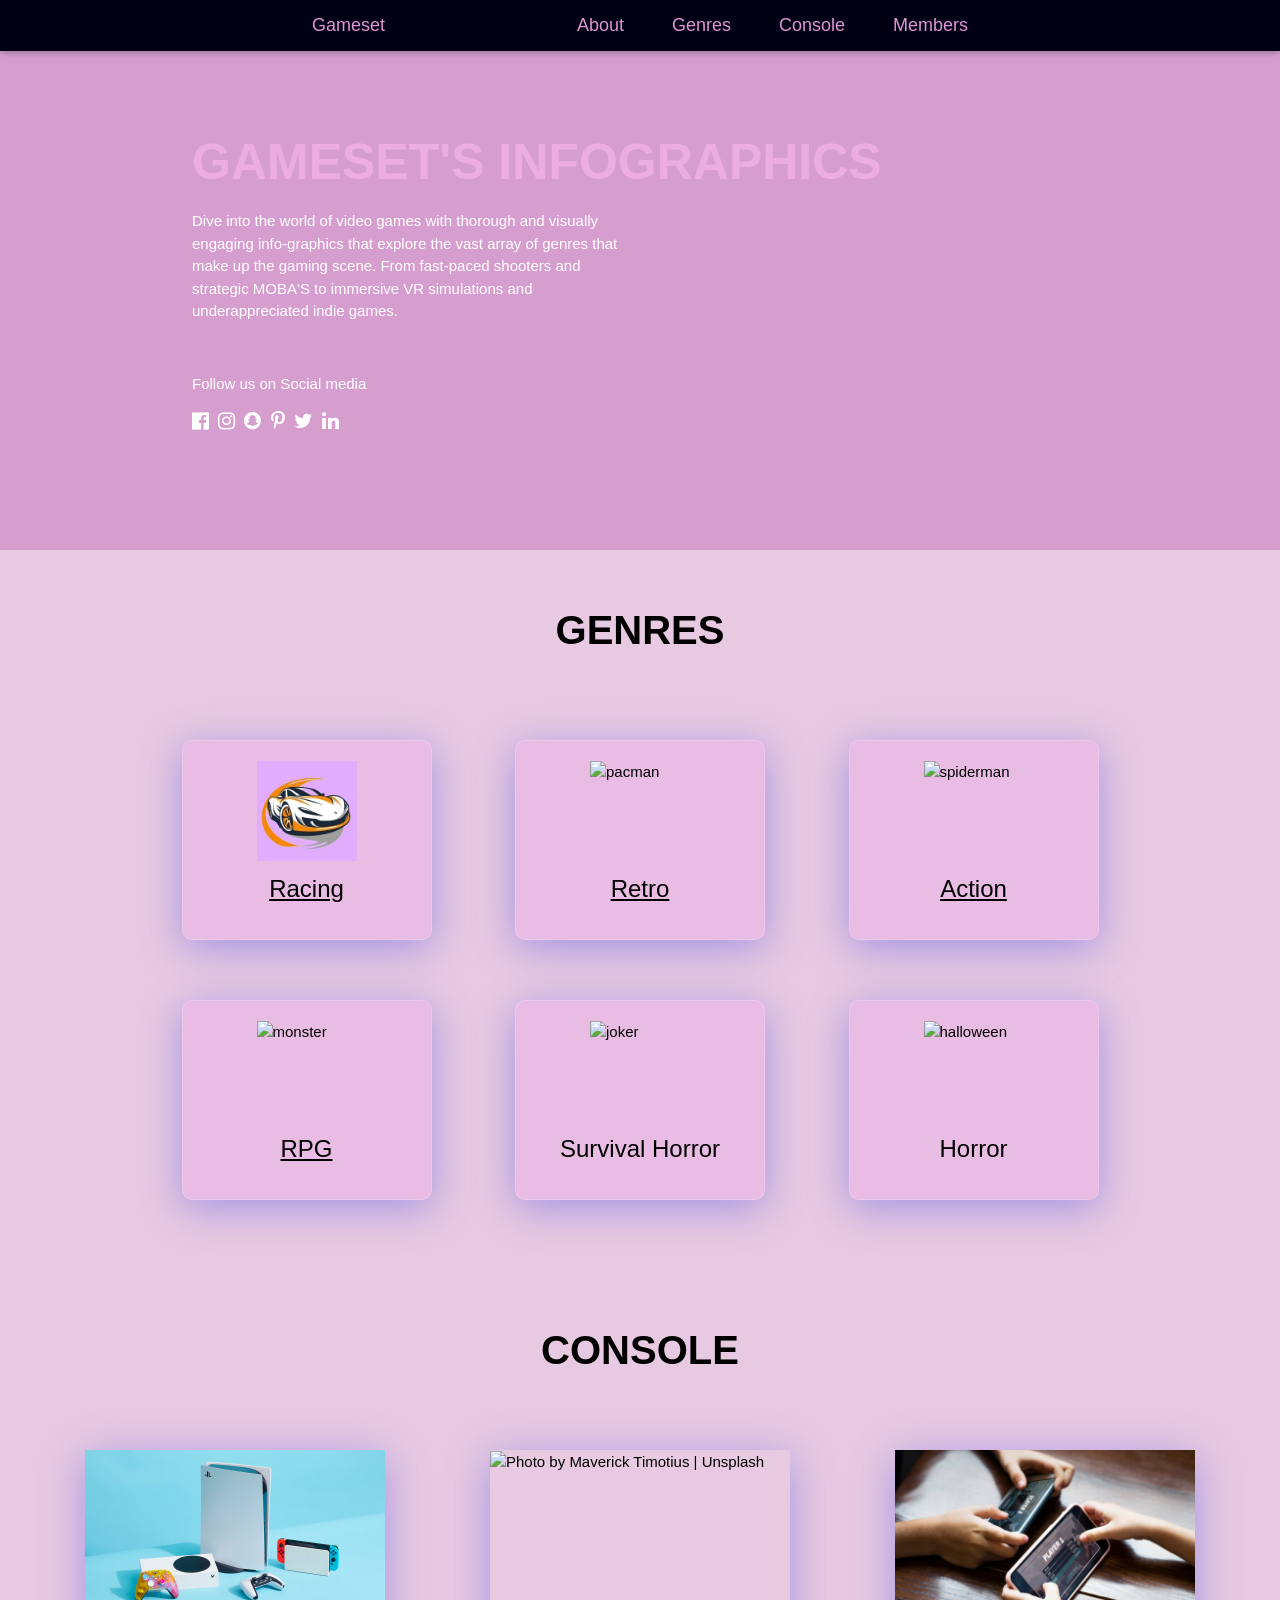
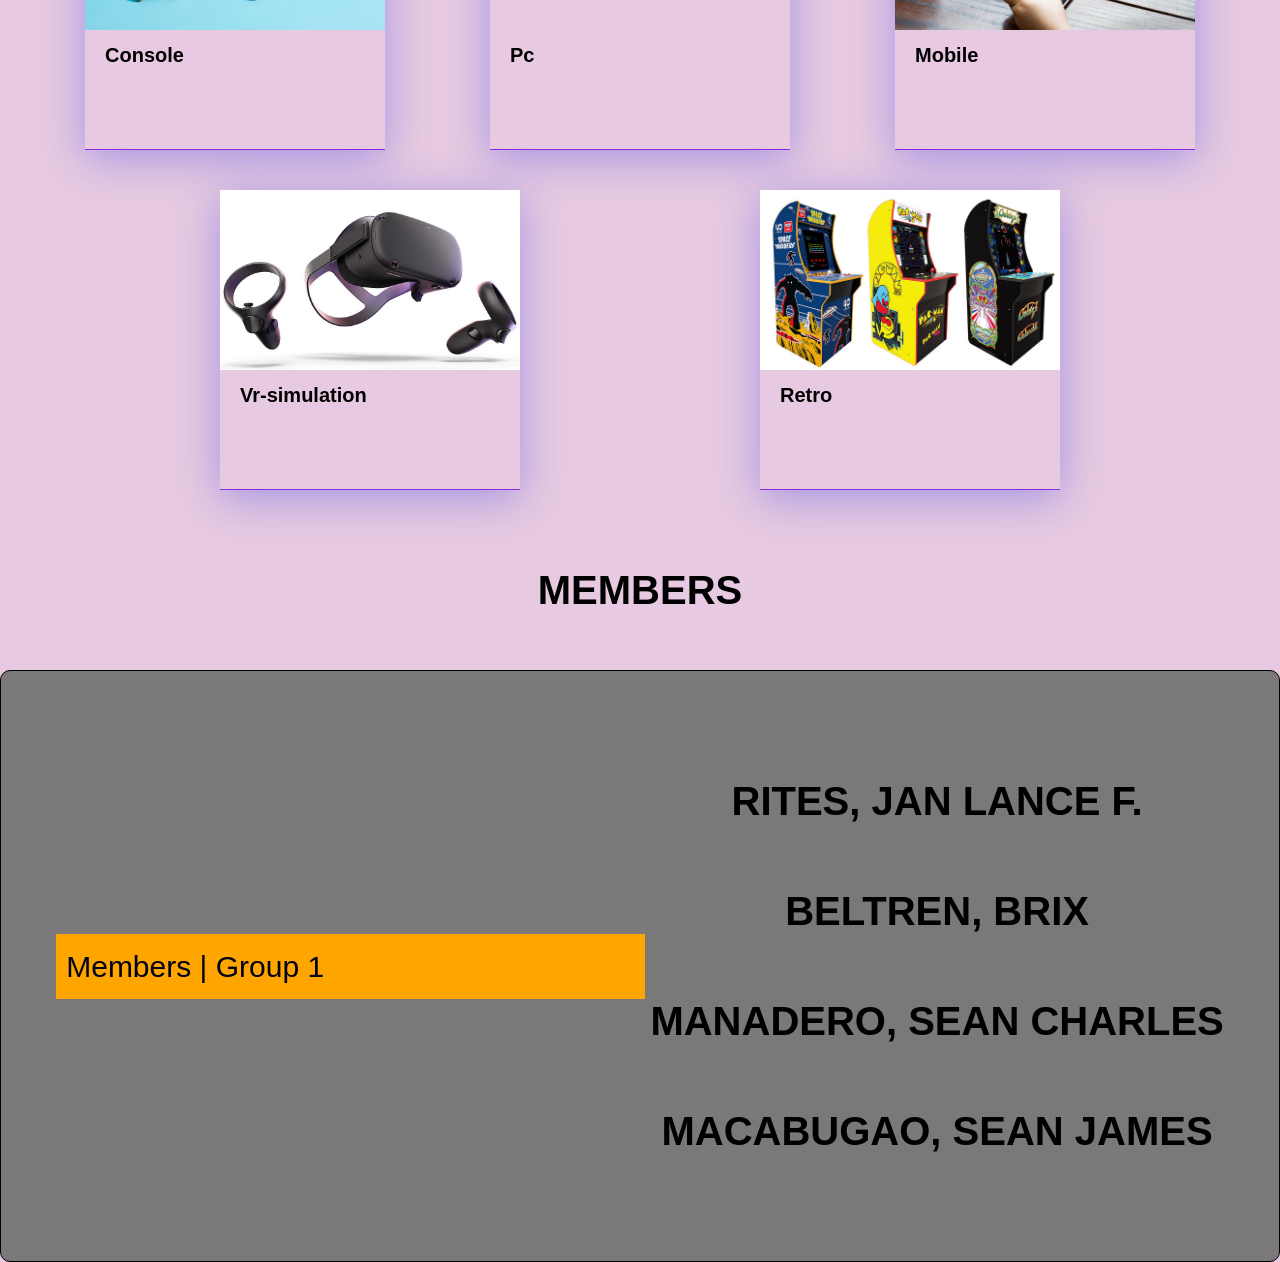
==== Gameset.html @ 1a040bed "Gameset" ====
<!DOCTYPE html>
<html lang="en">
<head>
    <meta charset="UTF-8">
    <meta http-equiv="X-UA-Compatible" content="IE=edge">
    <meta name="viewport" content="width=device-width, initial-scale=1.0">
    <meta name="viewport" content="width=device-width, initial-scale=1.0">
    <link rel="stylesheet" href="https://www.w3schools.com/w3css/4/w3.css">
    <link rel="stylesheet" href="https://cdnjs.cloudflare.com/ajax/libs/font-awesome/4.7.0/css/font-awesome.min.css">
    <link rel="stylesheet" href="style.css">
    <title>Gameset</title>
</head>
<body>
  <header style="position: relative;">
    <div class="w3-top" class="header" id="home">
      <div class="w3-bar w3-card w3-left-align w3-large heeder-large-screen" style="background-color: #000015;">
        <a class="w3-bar-item w3-button w3-hide-medium w3-hide-large w3-right w3-padding-large w3-hover-black w3-large " href="javascript:void(0);" onclick="myFunction()" title="Toggle Navigation Menu">
          <i class="fa fa-bars"></i>
        </a>
        <a href="#home" class="w3-bar-item w3-button w3-padding-large w3-hover-black">Gameset</a>
        <div>
          <a href="#about" class="w3-bar-item w3-button w3-hide-small w3-padding-large w3-hover-black">About</a>
          <a href="#genres" class="w3-bar-item w3-button w3-hide-small w3-padding-large w3-hover-black">Genres</a>
          <a href="#console" class="w3-bar-item w3-button w3-hide-small w3-padding-large w3-hover-black">Console</a>
          <a href="#community" class="w3-bar-item w3-button w3-hide-small w3-padding-large w3-hover-black">Members</a>
        </div>
      </div>

      <div id="navDemo" class="w3-bar-block w3-hide w3-hide-large w3-hide-medium w3-large">
        <a href="#about" class="w3-bar-item w3-button w3-padding-large" onclick="myFunction()">About</a>
        <a href="#genres" class="w3-bar-item w3-button w3-padding-large" onclick="myFunction()">Genres</a>
        <a href="#console" class="w3-bar-item w3-button w3-padding-large" onclick="myFunction()">Device</a>
        <a href="#community" class="w3-bar-item w3-button w3-padding-large" onclick="myFunction()">Community</a>
      </div>
    </div>
  </header>

  <!-- About Section -->
  <div class="hero" id="about">
    <div class="hero-description">
      <div class="hero-text">
        <h1 class="hero-title">Gameset's Infographics</h1>
        <p> Dive into the world of video games with thorough and visually engaging info-graphics that explore the vast array of genres that make up the gaming scene. From fast-paced shooters and strategic MOBA'S to immersive VR simulations and underappreciated indie games. </p>
        <span class="w3-text-white social" style="margin-top:050px">
          <p>Follow us on Social media</p>
          <div class="w3-margin-top">
            <a href="#">  <i class="fa fa-facebook-official w3-hover-opacity icons" ></i></a> 
            <a href="#"><i class="fa fa-instagram w3-hover-opacity icons" ></i></a> 
            <a href="#"><i class="fa fa-snapchat w3-hover-opacity icons"></i></a>  
            <a href="#"><i class="fa fa-pinterest-p w3-hover-opacity icons" ></i></a>  
            <a href="#"><i class="fa fa-twitter w3-hover-opacity icons"></i></a>  
            <a href="#"><i class="fa fa-linkedin w3-hover-opacity icons"></i></a>  
          </div>
        </span>
      </div>
    </div>
  </div>

  <!-- Genres Section -->
  <main style="padding-bottom:40px;">
    <h2 class="title" id="genres">Genres</h2>
    <div class="games">
      <div class="game-list">
        <img src="racing.jpg" style="width:100px; height: 100px;"/>
      <a href="Content.html"><h3>Racing</a>
      </div>
      <div class="game-list">
        <img src="https://spaces.w3schools.com/images/pacman.svg" alt="pacman" style="width:100px; height: 100px;"/>
      <a href="Retro.html"><h3>Retro</a>
      </div>
      <div class="game-list">
        <img src="https://spaces.w3schools.com/images/spider.svg" alt="spiderman" style="width:100px; height: 100px;"/>
        <a href="Action.html"><h3>Action</a>
      </div>
      <div class="game-list">
        <img src="https://spaces.w3schools.com/images/monster.svg" alt="monster" style="width:100px; height: 100px;"/>  
        <a href="Rpg.html"><h3>RPG</a>
      </div>
      <div class="game-list">
        <img src="https://spaces.w3schools.com/images/joker.svg" alt="joker" style="width:100px; height: 100px;"/>
        <h3>Survival Horror</h3>
      </div>
      <div class="game-list">
        <img src="https://spaces.w3schools.com/images/halloween.svg" alt="halloween" style="width:100px; height: 100px;"/>
        <h3>Horror</h3>
      </div>
    </div>
  </main>

  <!-- Console Section -->
  <div class="store" id="console">
    <h2 class="title">Console</h2>
    <div class="game-store">
      <div class="game-store-list">
        <div class="game-image">
          <img src="gh-index-gamingconsoles-052-print-preview-1659705142.avif"/>
        </div>
        <div class="store-text-description">
          <h4>Console</h4>
        </div>
      </div>
      <div class="game-store-list">
        <div class="game-image">
          <img src="https://spaces.w3schools.com/images/qAgZDCgb7go.jpg" alt="Photo by Maverick Timotius | Unsplash"/>
        </div>
        <div class="store-text-description">
          <h4>Pc</h4>
        </div>
      </div>
      <div class="game-store-list">
        <div class="game-image">
          <img src="istockphoto-1078377006-612x612.jpg"/>
        </div>
        <div class="store-text-description">
          <h4>Mobile</h4>
        </div>
      </div>
      <div class="game-store-list">
        <div class="game-image">
          <img src="51odsYyURHL._SL1000_.jpg"/>
        </div>
        <div class="store-text-description">
          <h4>Vr-simulation</h4>
        </div>
      </div>
      <div class="game-store-list">
        <div class="game-image">
          <img src="8.jpg"/>
        </div>
        <div class="store-text-description">
          <h4>Retro</h4>
        </div>
      </div>  
    </div>
  </div>

  <script>
    function myFunction() {
      var x = document.getElementById("navDemo");
      if (x.className.indexOf("w3-show") == -1) {
        x.className += " w3-show";
      } else { 
        x.className = x.className.replace(" w3-show", "");
      }
    }
 
 </script>
  <div class="event" id="community">
    <h2 class="title">Members</h2>
    <div class="event-hero" style="position: relative;">
      <div class="event-text">
        <h2 class="badge" style="background-color: orange; color:#000015 ;padding:10px">Members | Group 1</h2>
      </div>
      <div>
        <h2 class="title">Rites, Jan Lance F.</h2>
        <h2 class="title">Beltren, Brix</h2>
        <h2 class="title">Manadero, Sean Charles</h2>
        <h2 class="title">Macabugao, Sean James</h2>
</body>
</html>
---- style.css ----
:root {
    background-color: rgba(211, 157, 199, 0.534);
    
}

.header{
    

}
.heeder-large-screen{
    display: flex !important;
    justify-content: space-evenly !important;
    color:rgb(223, 149, 210);
    font-size: 18px !important;


}
#navDemo{
    background-color: #d397c4;
    
}
#navDemo a{
    font-size: 13px !important;
    color:rgb(170, 128, 170);
}

.hero{
    height: 650px;
    background-image: url("https://spaces.w3schools.com/images/HVYepJYeHdQ.jpg");
    background-repeat: no-repeat;
    background-size: cover;
    background-position:center;
    background-color: #ffffff; 

    
}
.hero-description{
    height: 650px;
    background-color: rgb(214, 158, 207);
    display: flex;
}
.hero-text{
    width:70% !important;
    margin: auto !important;
    display: flex;
    flex-wrap: wrap;
    
}


.hero-text p{
    color:white;
    width: 50%;
}
.hero-title{
     /* padding-top:80px; */
     font-weight: 800;
    text-transform: uppercase;
    font-size: 80px;
    color:rgb(236, 174, 226);
    
    text-align: center;

}
.social{
    width:100%;
}
.icons{
    font-size: 20px;
    letter-spacing: 5px;

}
main{
    width:80% !important;
    margin: auto !important;
}
.title{
    color:rgb(0, 0, 0);
    font-weight: 600;
    font-size: 40px;;
    margin:50px 0px;
    text-align: center;
    text-transform: uppercase;
    
}


.game-logo img{
    width:100%;
    height: 100%;
    object-fit: contain;
}
h3{
    color:rgb(0, 0, 0);
    text-align: center;
}

.games{
    display: flex;
    
    flex-wrap: wrap;
    align-items: center;
    /* background-color:	rgba(0, 0, 47,0.3); */
    justify-content: space-evenly;
}
.game-list{
    margin: 30px;;
    padding: 20px;
    height: 200px;
    width:250px;
    display: flex;
    flex-direction: column;
    align-items: center;
    border:1px solid gray;
    background: rgba(255, 75, 255, 0.1);
    box-shadow: 0 8px 40px 0 rgba(45, 57, 231, 0.37);
    backdrop-filter: blur( 4px );
    -webkit-backdrop-filter: blur( 4px );
    border-radius: 10px;
    border: 1px solid rgba( 255, 255, 255, 0.18 );
}
.game-list:hover{
    transform: scale(1.05);
}
.store{
    margin-top: 50px;
}
.game-store{
    margin-top: 20px !important;
display: flex;
justify-content: space-evenly;
flex-wrap: wrap;
}
.game-image{
    width:300px;
    height: 180px;
    
}
.game-image img{
    width:100%;
    height: 100%;
    object-fit: cover;
}
.game-store-list{
    width:300px;
    height: 300px;
     margin: 20px;
    overflow: hidden;
    border-top: none;
    
      -webkit-box-shadow: 0 8px 40px 0 rgba(45, 57, 231, 0.37);
              box-shadow: 0 8px 40px 0 rgba(45, 57, 231, 0.37);
    backdrop-filter: blur( 4px );
    -webkit-backdrop-filter: blur( 4px );
    border-bottom: 1px solid blueviolet;
    color:rgb(0, 0, 0);
     
}
.store-text-description{
     
padding-left:20px;
display: flex;
flex-direction: column;
     
} 
h4{
    color:rgb(0, 0, 0);
    font-weight: 700;
}
.event-hero{
    display: flex;
    flex-wrap: wrap;
    background: rgba(112, 112, 112, 0.904);
    justify-content: space-evenly;
    align-items: center;
    padding:50px;
    margin-top: 50px;
    border:1px solid black;
    border-radius: 10px;
    
}
.event-text{
    width:50%;
    color: orange;

}
.event-title{
    font-size: 40px;
    text-transform: uppercase;

    font-weight: 600;
    

}
.event-image{
    width:400px;
    height: 500px;
}
.event-image img{
    width: 100%;
    height: 100%;
    object-fit: contain;
}
.event-text p{
    color: rgb(0, 0, 0);
}
.contact{
    
    
    display: flex;
    flex-wrap: wrap;
    justify-content: space-evenly;
}
.contact-list{
    margin-top: 15px !important;
    color: rgb(0, 0, 0);
}
h5{
    color:rgb(14, 12, 12);
}
span{
    padding-right: 10px;
}
.contact-list {
}
.email-contact{
    width:80%;
    color: gray;
    display: flex;
    flex-direction: column;
    justify-content: space-evenly;
}



html {
  scroll-behavior: smooth;
}

* {
  margin: 0;
  padding: 0;
}


@media screen and (max-width: 1500px) {
    .hero{
        height: 550px !important;;
        background-image: url("https://spaces.w3schools.com/images/HVYepJYeHdQ_1200_600.jpg");
    }
    .hero-description{
        height: 550px
    }
    .hero-title{
        font-size:50px;
    }
}

/*medium screens - Laptops*/
@media screen and (max-width: 1024px) {
    main{
        width:100% !important;
        margin: auto !important;
    }    
    
}

/*Small screens - tablets*/
@media screen and (max-width: 768px) {
    .heeder-large-screen{
        display:block !important;
    }
    header a{
        font-size: 14px;
    }
    .hero{
        height: 400px !important;
        background-image: url("https://spaces.w3schools.com/images/HVYepJYeHdQ_480_300.jpg");
    }
    .hero-description{
        height: 400px;
        background-color: rgba(0, 0, 21, .7);
        
    
    }
    .hero-title{
        font-size: 35px;;
        
    }
    .hero-text p{
        width: 80%;;
        font-size: 13px;
    }
    .title{
        text-align: center;
        font-size: 30px;
    }
    .event-text{
        width:80%;
        color: blueviolet;

    }
    .event-text p{
        font-size: 13px;
    }
    .event-title{
        font-size: 30px;
        text-transform: uppercase;
        font-weight: 600;
    

    }
    .event-hero{
        width: 80% ;
        margin: auto;
    }
    .event-image{
        width:250px;
        height: 400px;
    }
    .event-image img{
        width: 100%;
        height: 100%;
        object-fit: cover;
    }
    .contact-list{
        width: 300px;
    }
    .contact{
        justify-content: space-around;
    }
    .contact-list p{
        font-size: 14px ;

    }
    h5{
        font-size: 17px;
    }
    
}

@media screen and (max-width: 480px) {
    .heeder-large-screen{
        display:block !important;
    }
    .hero{
        height: 450px !important;
        background-image: url("https://spaces.w3schools.com/images/HVYepJYeHdQ_480_300.jpg");
    }
    .hero-description{
        height: 450px;
        background-color: rgba(0, 0, 21, .7);
    
    }
    .hero-title{
        font-size: 30px;;
        padding-top: 70px;
    }
    .hero-text p{
        width: 100%;;
        font-size: 13px;
    }
    .title{
        text-align: center;
        font-size: 25px;
    }
    .event-text{
        width:100%;
        color: blueviolet;

    }
    .event-text p{
        font-size: 13px;
    }
    .event-title{
        font-size: 30px;
        text-transform: uppercase;
        font-weight: 600;
    

    }
    .event-hero{
        width: 90% ;
        margin: auto;
    }
    .event-image{
        width:250px;
        height: 400px;
    }
    .event-image img{
        width: 100%;
        height: 100%;
        object-fit: cover;
    }
    .contact-list{
        width: 300px;
        padding:25px;
        border:1px solid rgba(49, 45, 45, 0.5);
        border-radius: 10px;
    }
    .contact-list p{
        font-size: 12px ;

    }
    h5{
        font-size: 15px;
    }
    .badge{

    }
    p{
        font-size: 12px;
    }
    
}
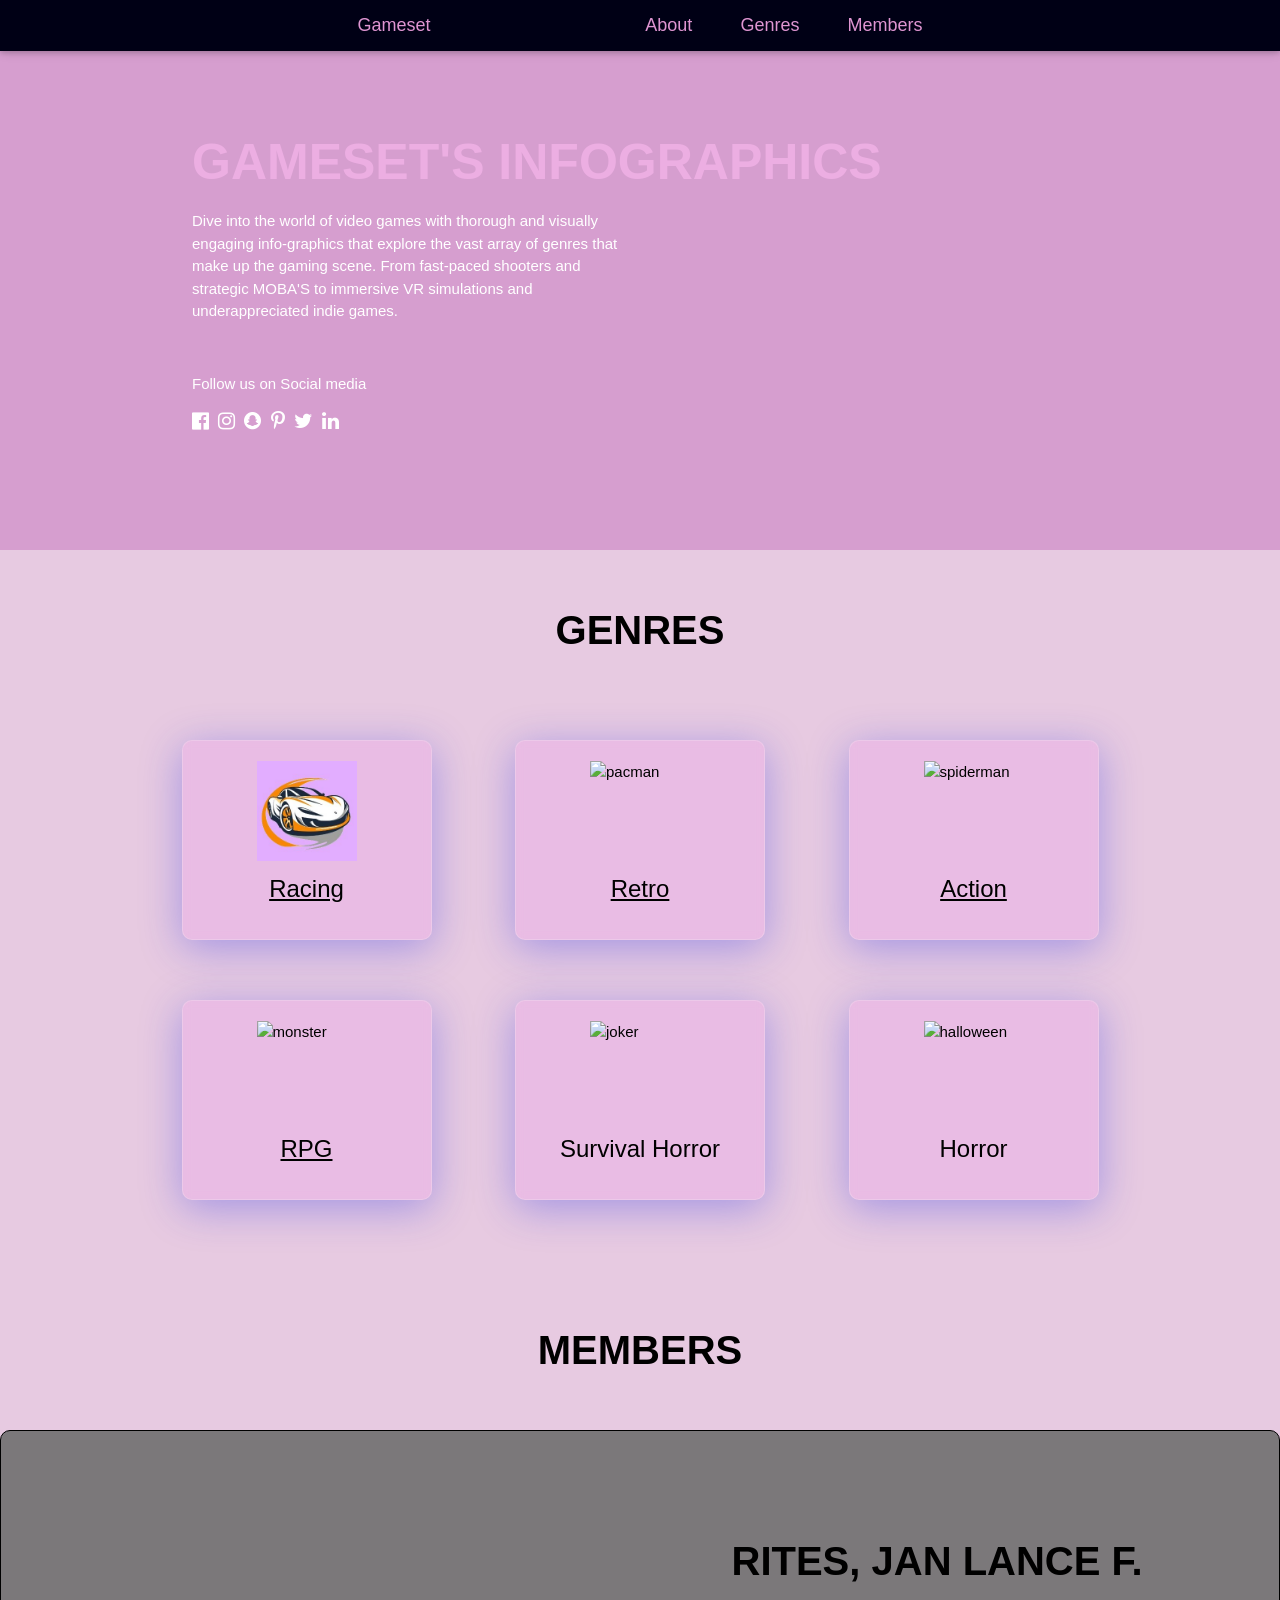
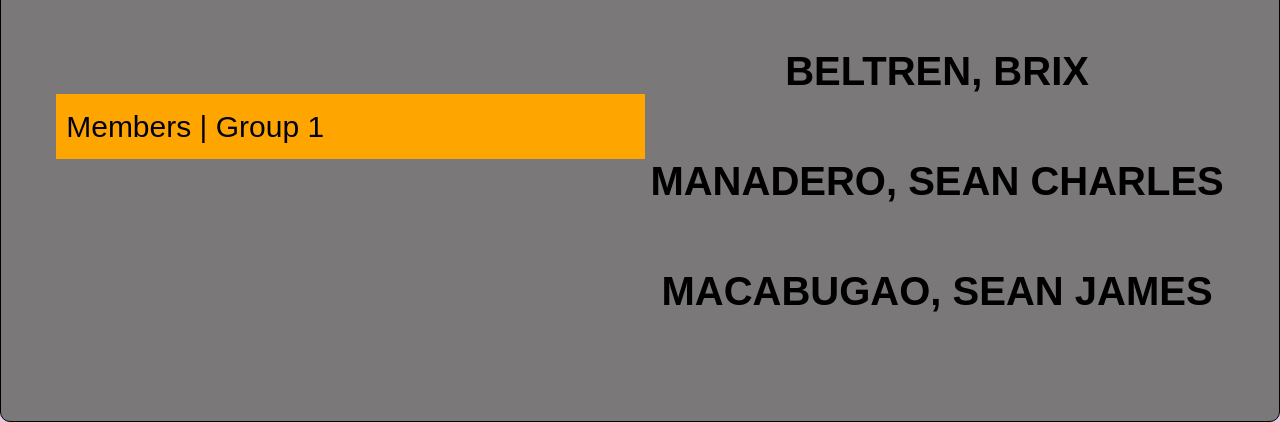
==== commit 28903a36: "Update" ====
--- a/Gameset.html
+++ b/Gameset.html
@@ -21,7 +21,6 @@
         <div>
           <a href="#about" class="w3-bar-item w3-button w3-hide-small w3-padding-large w3-hover-black">About</a>
           <a href="#genres" class="w3-bar-item w3-button w3-hide-small w3-padding-large w3-hover-black">Genres</a>
-          <a href="#console" class="w3-bar-item w3-button w3-hide-small w3-padding-large w3-hover-black">Console</a>
           <a href="#community" class="w3-bar-item w3-button w3-hide-small w3-padding-large w3-hover-black">Members</a>
         </div>
       </div>
@@ -29,13 +28,12 @@
       <div id="navDemo" class="w3-bar-block w3-hide w3-hide-large w3-hide-medium w3-large">
         <a href="#about" class="w3-bar-item w3-button w3-padding-large" onclick="myFunction()">About</a>
         <a href="#genres" class="w3-bar-item w3-button w3-padding-large" onclick="myFunction()">Genres</a>
-        <a href="#console" class="w3-bar-item w3-button w3-padding-large" onclick="myFunction()">Device</a>
         <a href="#community" class="w3-bar-item w3-button w3-padding-large" onclick="myFunction()">Community</a>
       </div>
     </div>
   </header>
 
-  <!-- About Section -->
+
   <div class="hero" id="about">
     <div class="hero-description">
       <div class="hero-text">
@@ -56,7 +54,6 @@
     </div>
   </div>
 
-  <!-- Genres Section -->
   <main style="padding-bottom:40px;">
     <h2 class="title" id="genres">Genres</h2>
     <div class="games">
@@ -87,53 +84,6 @@
     </div>
   </main>
 
-  <!-- Console Section -->
-  <div class="store" id="console">
-    <h2 class="title">Console</h2>
-    <div class="game-store">
-      <div class="game-store-list">
-        <div class="game-image">
-          <img src="gh-index-gamingconsoles-052-print-preview-1659705142.avif"/>
-        </div>
-        <div class="store-text-description">
-          <h4>Console</h4>
-        </div>
-      </div>
-      <div class="game-store-list">
-        <div class="game-image">
-          <img src="https://spaces.w3schools.com/images/qAgZDCgb7go.jpg" alt="Photo by Maverick Timotius | Unsplash"/>
-        </div>
-        <div class="store-text-description">
-          <h4>Pc</h4>
-        </div>
-      </div>
-      <div class="game-store-list">
-        <div class="game-image">
-          <img src="istockphoto-1078377006-612x612.jpg"/>
-        </div>
-        <div class="store-text-description">
-          <h4>Mobile</h4>
-        </div>
-      </div>
-      <div class="game-store-list">
-        <div class="game-image">
-          <img src="51odsYyURHL._SL1000_.jpg"/>
-        </div>
-        <div class="store-text-description">
-          <h4>Vr-simulation</h4>
-        </div>
-      </div>
-      <div class="game-store-list">
-        <div class="game-image">
-          <img src="8.jpg"/>
-        </div>
-        <div class="store-text-description">
-          <h4>Retro</h4>
-        </div>
-      </div>  
-    </div>
-  </div>
-
   <script>
     function myFunction() {
       var x = document.getElementById("navDemo");
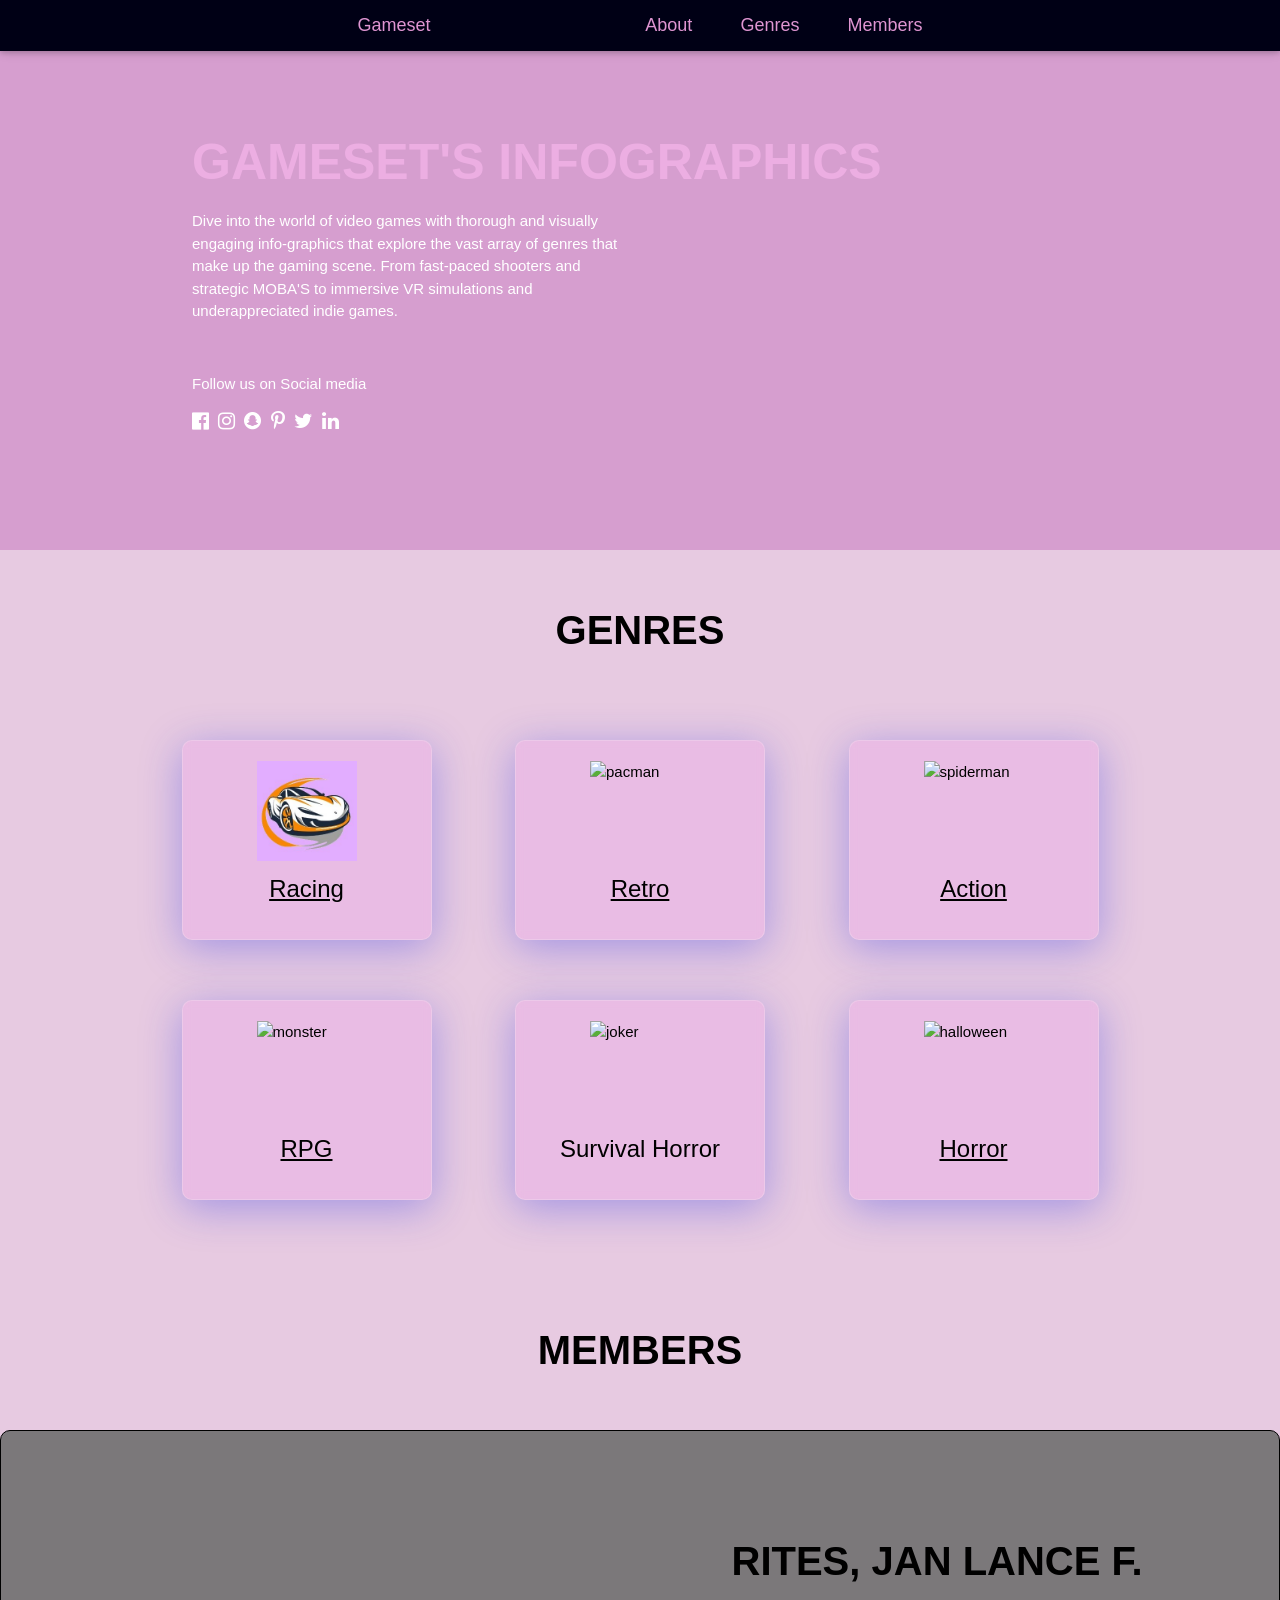
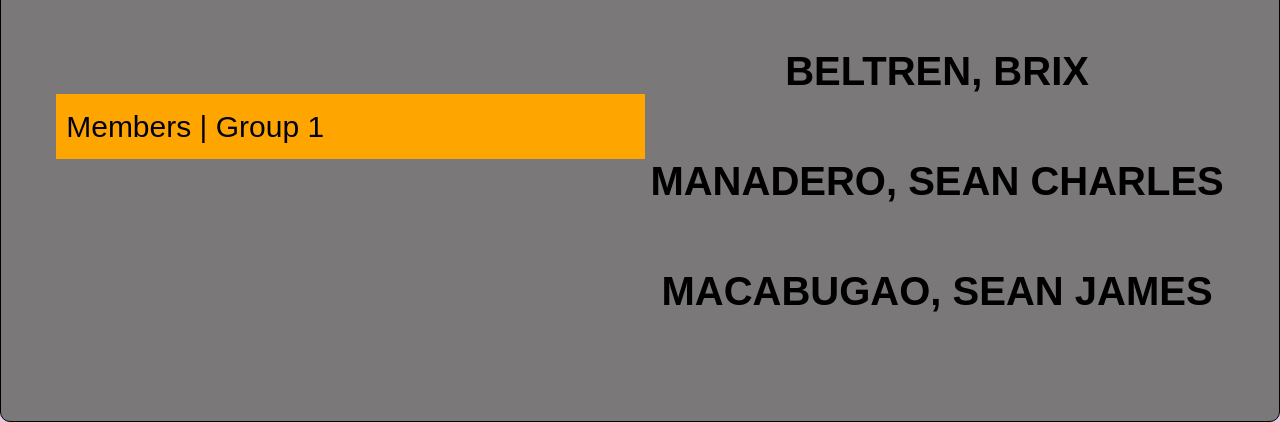
==== commit 54800257: "Update" ====
--- a/Gameset.html
+++ b/Gameset.html
@@ -79,7 +79,7 @@
       </div>
       <div class="game-list">
         <img src="https://spaces.w3schools.com/images/halloween.svg" alt="halloween" style="width:100px; height: 100px;"/>
-        <h3>Horror</h3>
+        <a href="Horror.html"><h3>Horror</a>
       </div>
     </div>
   </main>
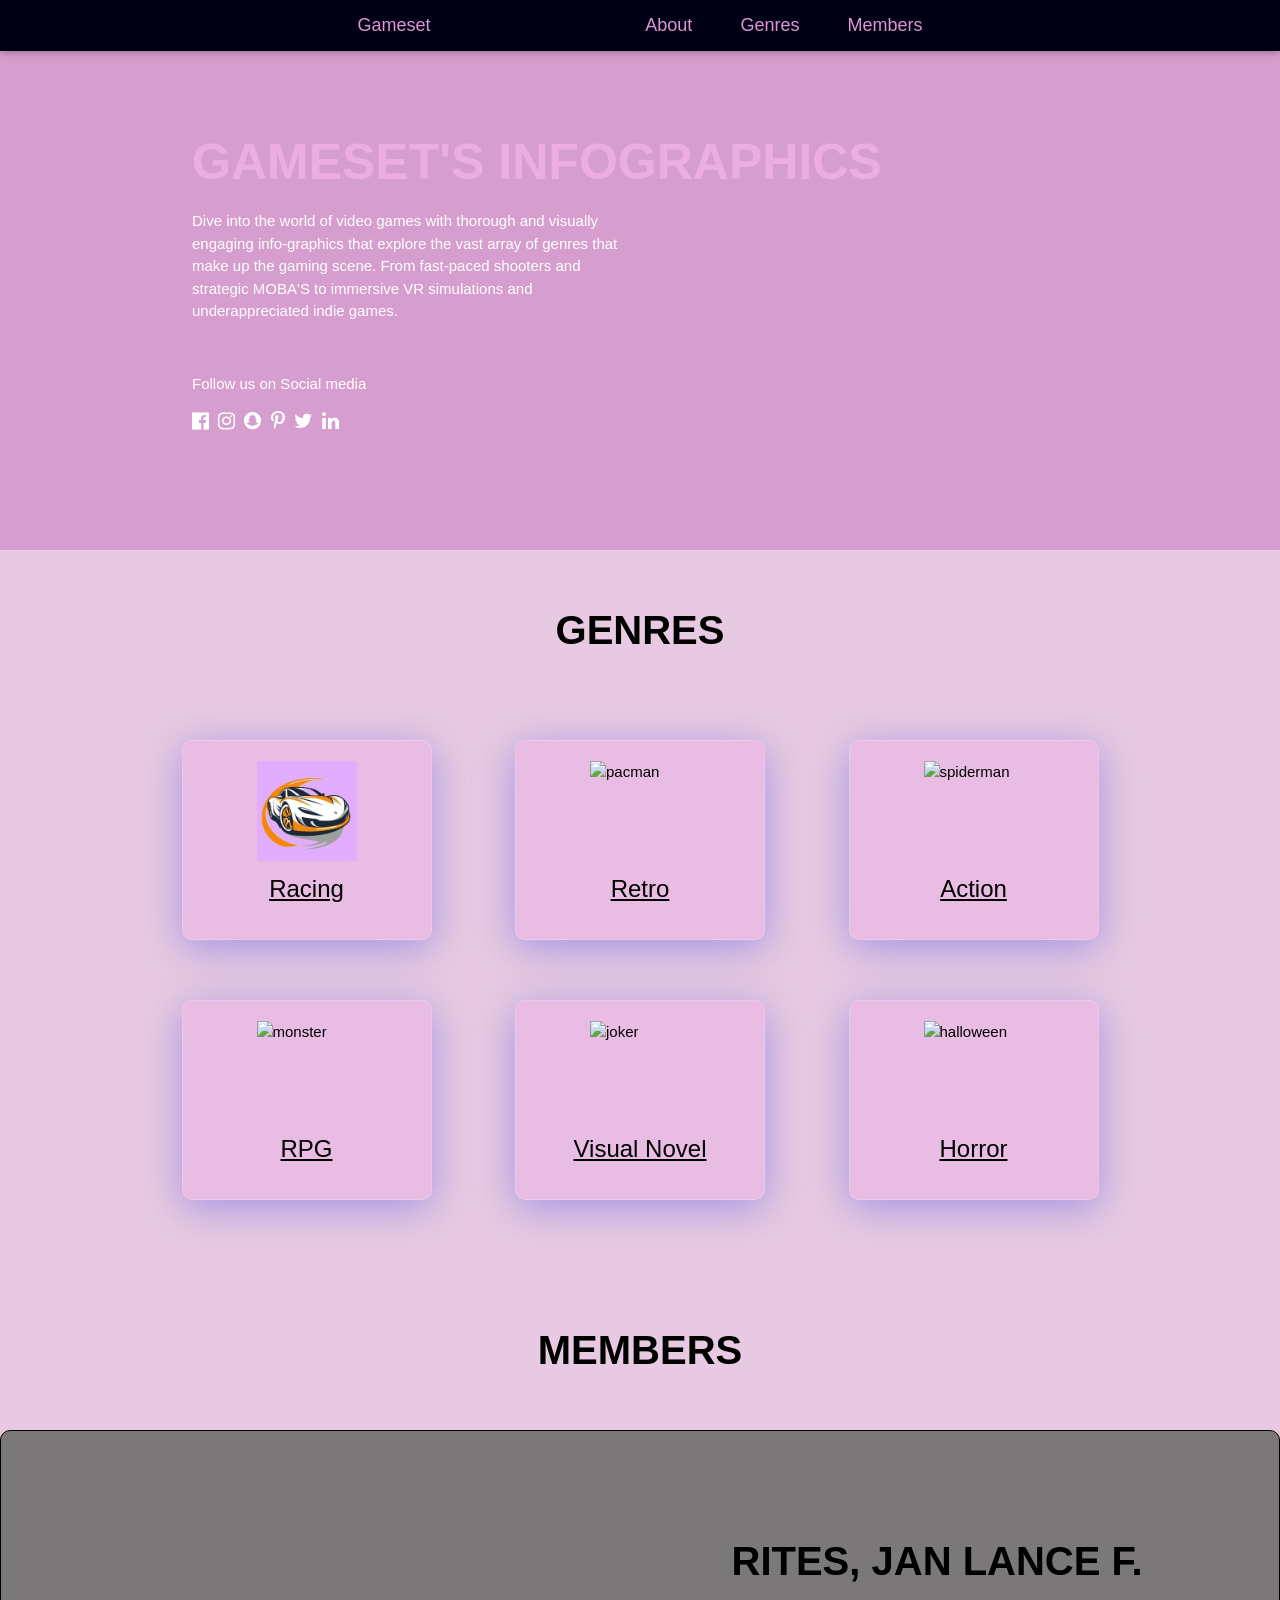
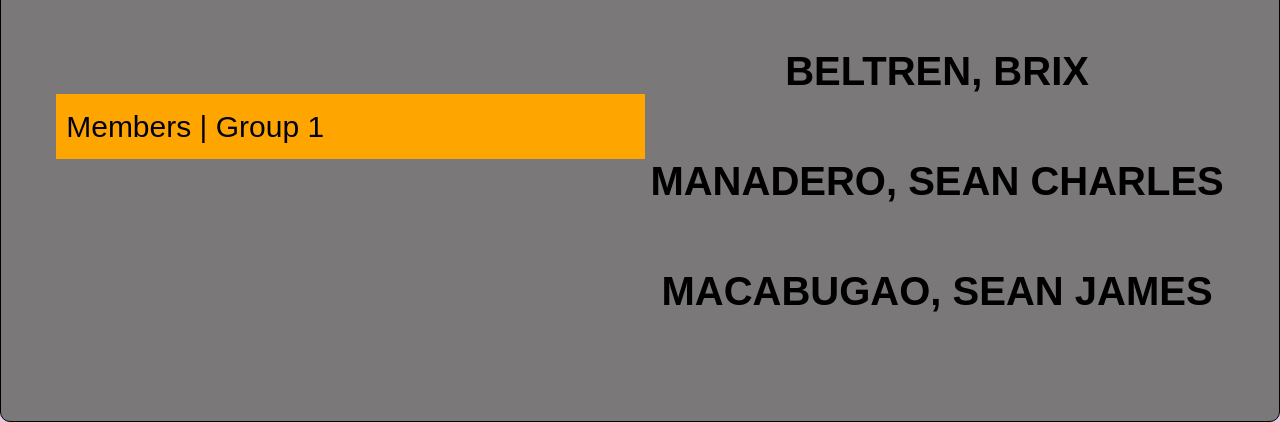
==== commit 06653a43: "Update" ====
--- a/Gameset.html
+++ b/Gameset.html
@@ -75,7 +75,7 @@
       </div>
       <div class="game-list">
         <img src="https://spaces.w3schools.com/images/joker.svg" alt="joker" style="width:100px; height: 100px;"/>
-        <h3>Survival Horror</h3>
+        <a href="Unspecified.html"><h3>Visual Novel</a>
       </div>
       <div class="game-list">
         <img src="https://spaces.w3schools.com/images/halloween.svg" alt="halloween" style="width:100px; height: 100px;"/>
